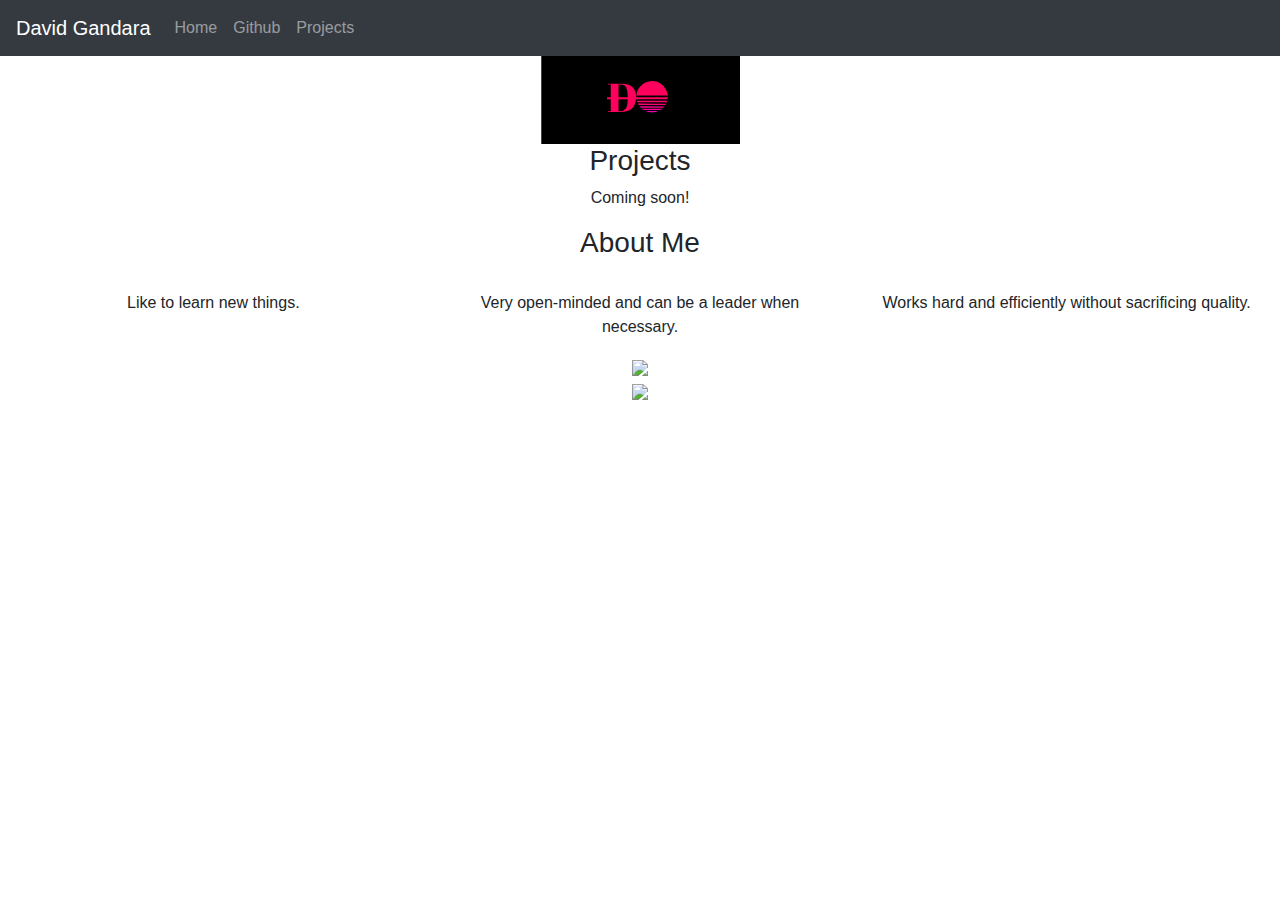
==== index.html @ 9ec133cf "Update index.html" ====
<!DOCTYPE html>
<html lang="en">

<head>
    <title class="owner-name">#</title>
    <meta charset="utf-8">
    <meta name="viewport" content="width=device-width, initial-scale=1">
    <link rel="stylesheet" href="https://stackpath.bootstrapcdn.com/bootstrap/4.3.1/css/bootstrap.min.css">
    <link href="https://fonts.googleapis.com/css?family=Montserrat" rel="stylesheet">
    <link rel="stylesheet" href="style.css" type="text/css">
    <script src="https://code.jquery.com/jquery-3.3.1.slim.min.js"></script>
    <script src="https://cdnjs.cloudflare.com/ajax/libs/popper.js/1.14.7/umd/popper.min.js"></script>
    <script src="https://stackpath.bootstrapcdn.com/bootstrap/4.3.1/js/bootstrap.min.js"></script>

</head>

<body>

    <!-- Navbar -->

    <nav class="navbar navbar-expand-lg navbar-dark bg-dark">
        <a class="navbar-brand owner-name" href="#"></a>
        <button class="navbar-toggler" type="button" data-toggle="collapse" data-target="#navbarSupportedContent" aria-controls="navbarSupportedContent" aria-expanded="false" aria-label="Toggle navigation">
            <span class="navbar-toggler-icon"></span>
        </button>

        <div class="collapse navbar-collapse" id="navbarSupportedContent">
            <ul class="navbar-nav mr-auto">
                <li class="nav-item">
                    <a class="nav-link" href="index.html">Home</a>
                </li>
                <li class="nav-item">
                    <a class="nav-link" href="#" id="github" target="_blank">Github</a>
                </li>
                <li class="nav-item">
                    <a class="nav-link" href="#projects">Projects</a>
                </li>
            </ul>
        </div>
    </nav>

    <!-- First Container -->
    <div class="container-fluid bg-1 text-center">
        <!--<h1 class="margin">Name</h1>-->
        <img src="img/LogoMakr-1bBdA8.png" class="img-fluid" alt="Logo" id="logo">
    </div>

    <!-- Second Container -->
    <div class="container-fluid bg-2 text-center" id="projects">
        <h3 class="margin">Projects</h3>
        <p>Coming soon!</p>
        <div class="container">
            <div class="row">

                <!--
                <div class="col-sm-4">
                    <div class="card">
                        <div class="card-body">
                            <h5 class="card-title">Project Name</h5>
                            <h6 class="card-subtitle mb-2 text-muted">10th Grade</h6>
                            <p class="card-text">A brief explanation of the project.</p>
                            <a href="#" class="card-link">More</a>
                        </div>
                    </div>
                </div>
                -->

            </div>
        </div>
        </a>
    </div>

    <!-- Third Container (Grid) -->
    <div class="container-fluid bg-3 text-center">
        <h3 class="margin">About Me</h3><br>
        <div class="row">
            <div class="col-sm-4">
                <p>Like to learn new things.</p>
            </div>
            <div class="col-sm-4">
                <p>Very open-minded and can be a leader when necessary.</p>
            </div>
            <div class="col-sm-4">
                <p>Works hard and efficiently without sacrificing quality.</p>
            </div>
        </div>
    </div>

    <!-- Footer -->
    <footer class="container-fluid bg-4 text-center">
        <a href="#" target="_blank" id="fork"><img src="img/fork.png"></a><br>
        <a href="https://hstatsep.github.io" target="_blank"><img src="https://hstatsep.github.io/img/hstatsep-logo-small.png" id="sep"></a>
    </footer>


    <script src="script.js"></script>
</body>

</html>
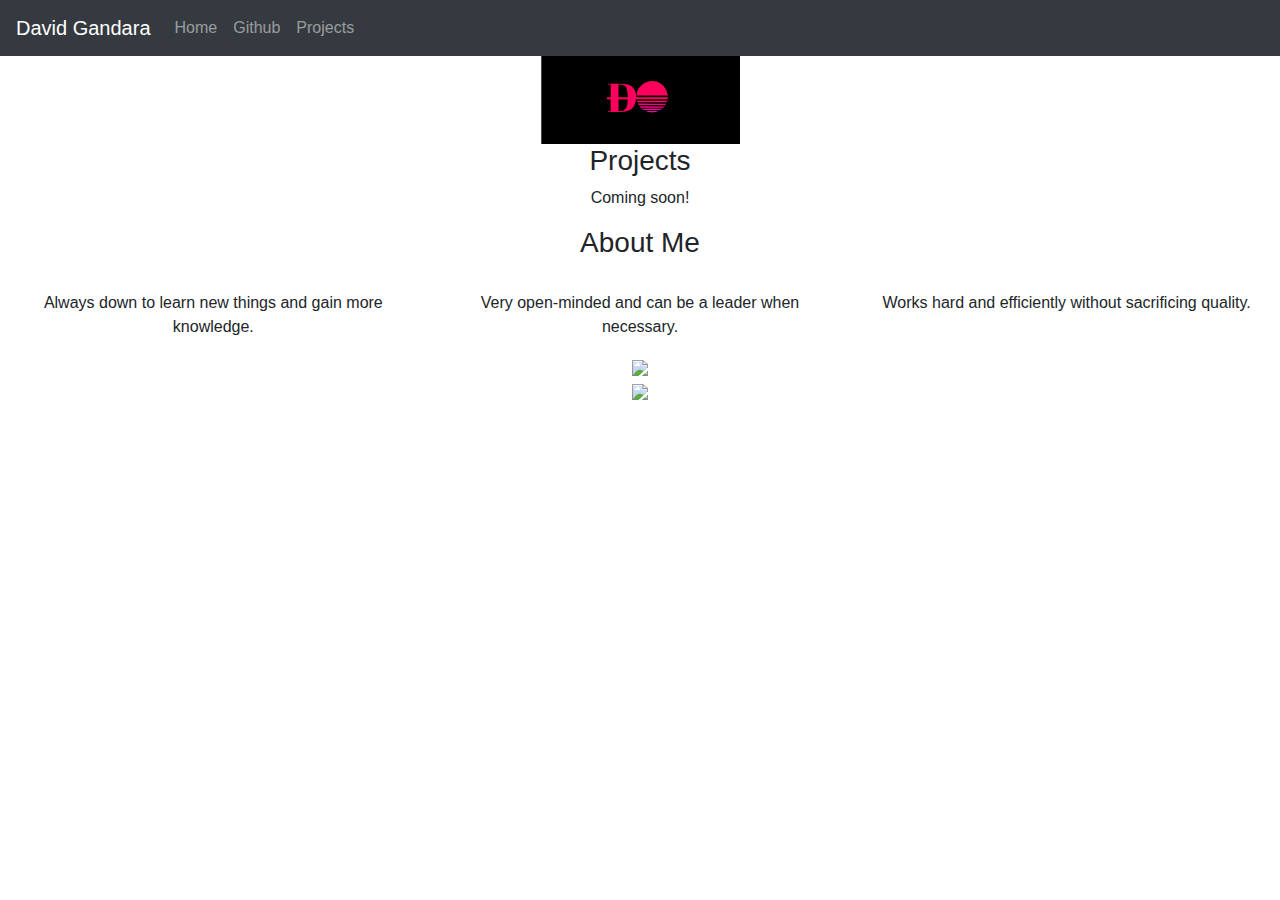
==== commit b425af6d: "Update index.html" ====
--- a/index.html
+++ b/index.html
@@ -75,7 +75,7 @@
         <h3 class="margin">About Me</h3><br>
         <div class="row">
             <div class="col-sm-4">
-                <p>Like to learn new things.</p>
+                <p>Always down to learn new things and gain more knowledge.</p>
             </div>
             <div class="col-sm-4">
                 <p>Very open-minded and can be a leader when necessary.</p>
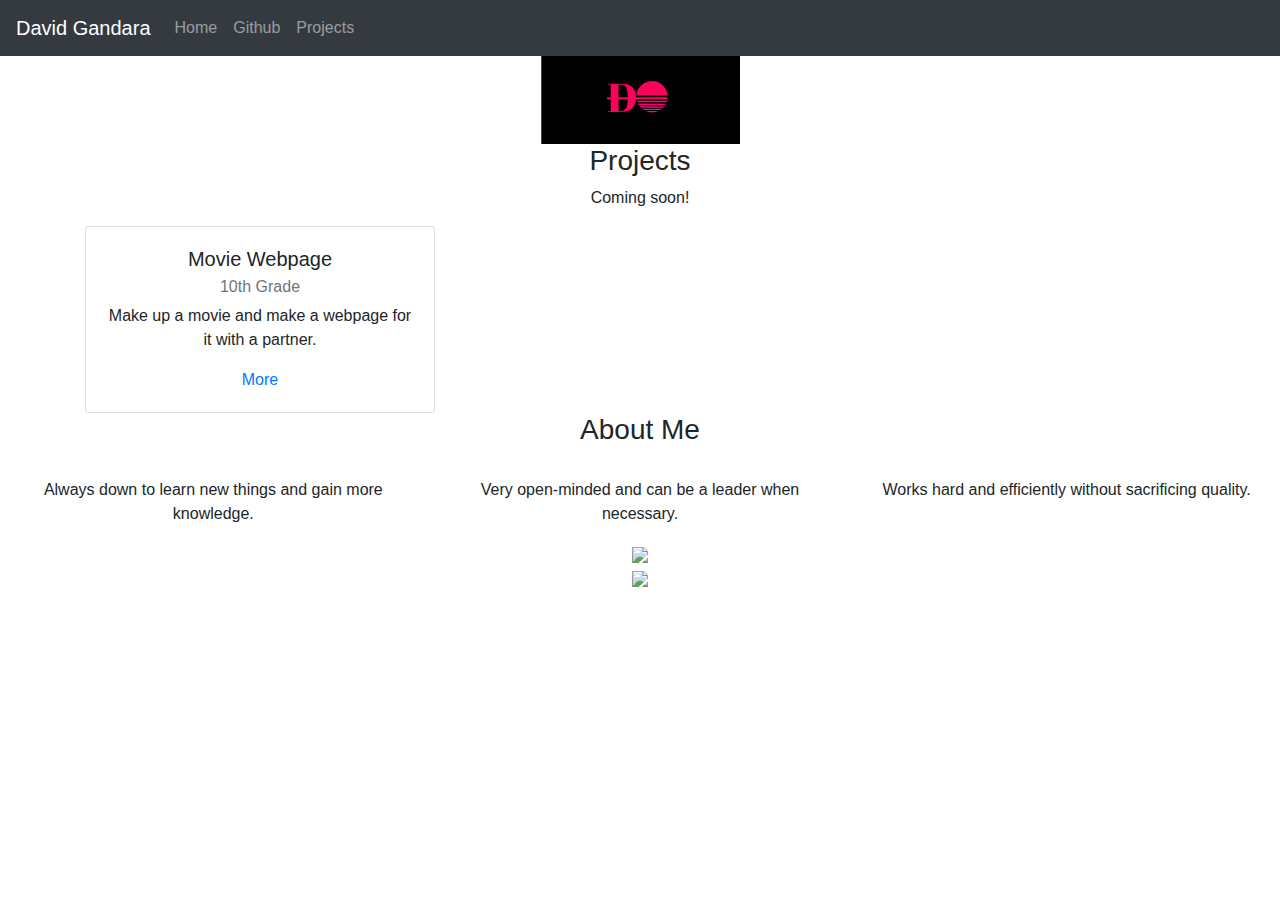
==== commit 0272237a: "Update index.html" ====
--- a/index.html
+++ b/index.html
@@ -65,6 +65,19 @@
                 </div>
                 -->
 
+                 
+                <div class="col-sm-4">
+                    <div class="card">
+                        <div class="card-body">
+                            <h5 class="card-title">Movie Webpage</h5>
+                            <h6 class="card-subtitle mb-2 text-muted">10th Grade</h6>
+                            <p class="card-text">Make up a movie and make a webpage for it with a partner. </p>
+                            <a href="https://davidg7188.github.io/projects/movie-webpage.html" class="card-link">More</a>
+                        </div>
+                    </div>
+                </div>
+               
+            
             </div>
         </div>
         </a>
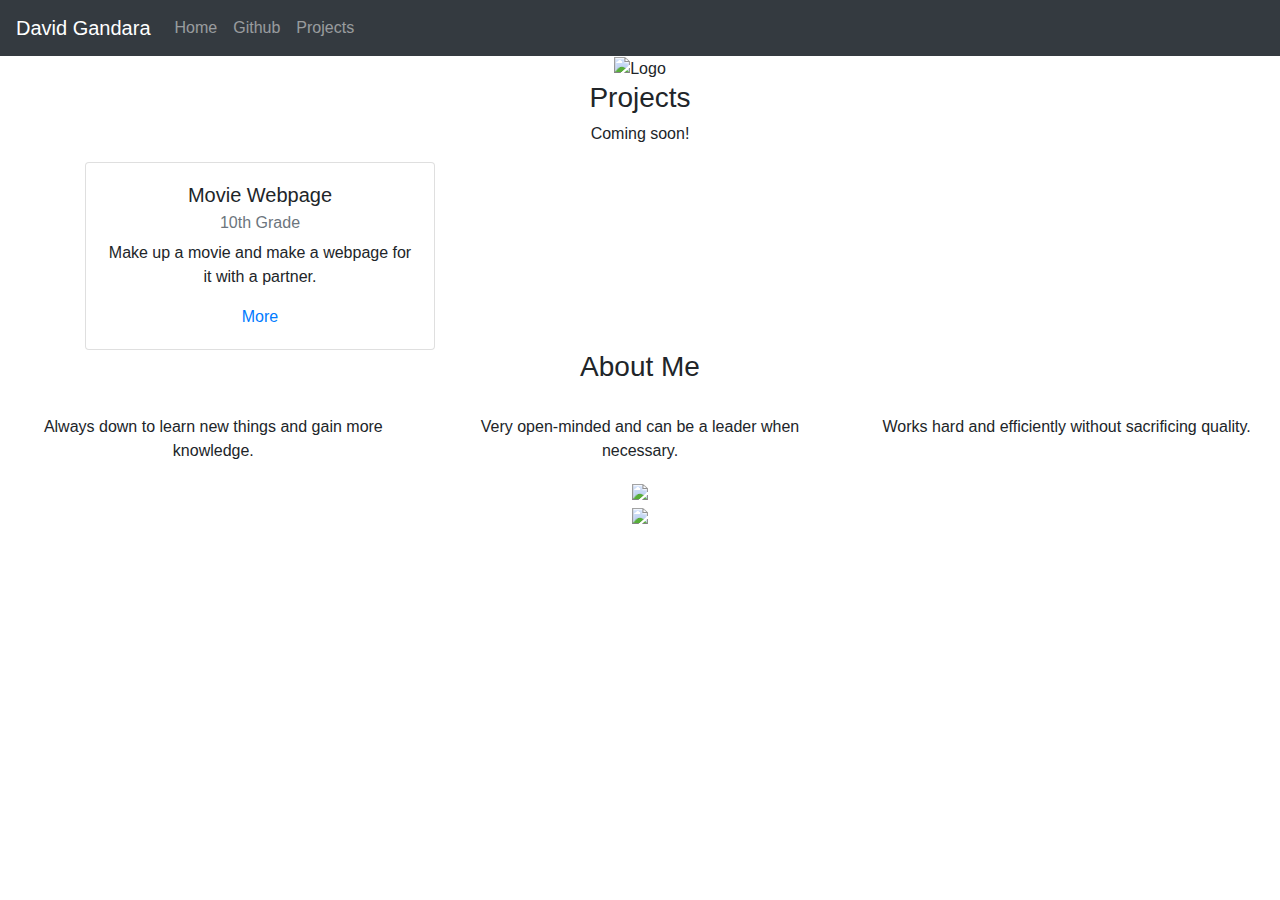
==== commit 4197ce78: "Update index.html" ====
--- a/index.html
+++ b/index.html
@@ -42,7 +42,7 @@
     <!-- First Container -->
     <div class="container-fluid bg-1 text-center">
         <!--<h1 class="margin">Name</h1>-->
-        <img src="img/LogoMakr-1bBdA8.png" class="img-fluid" alt="Logo" id="logo">
+        <img src="img/Logo.png" class="img-fluid" alt="Logo" id="logo">
     </div>
 
     <!-- Second Container -->
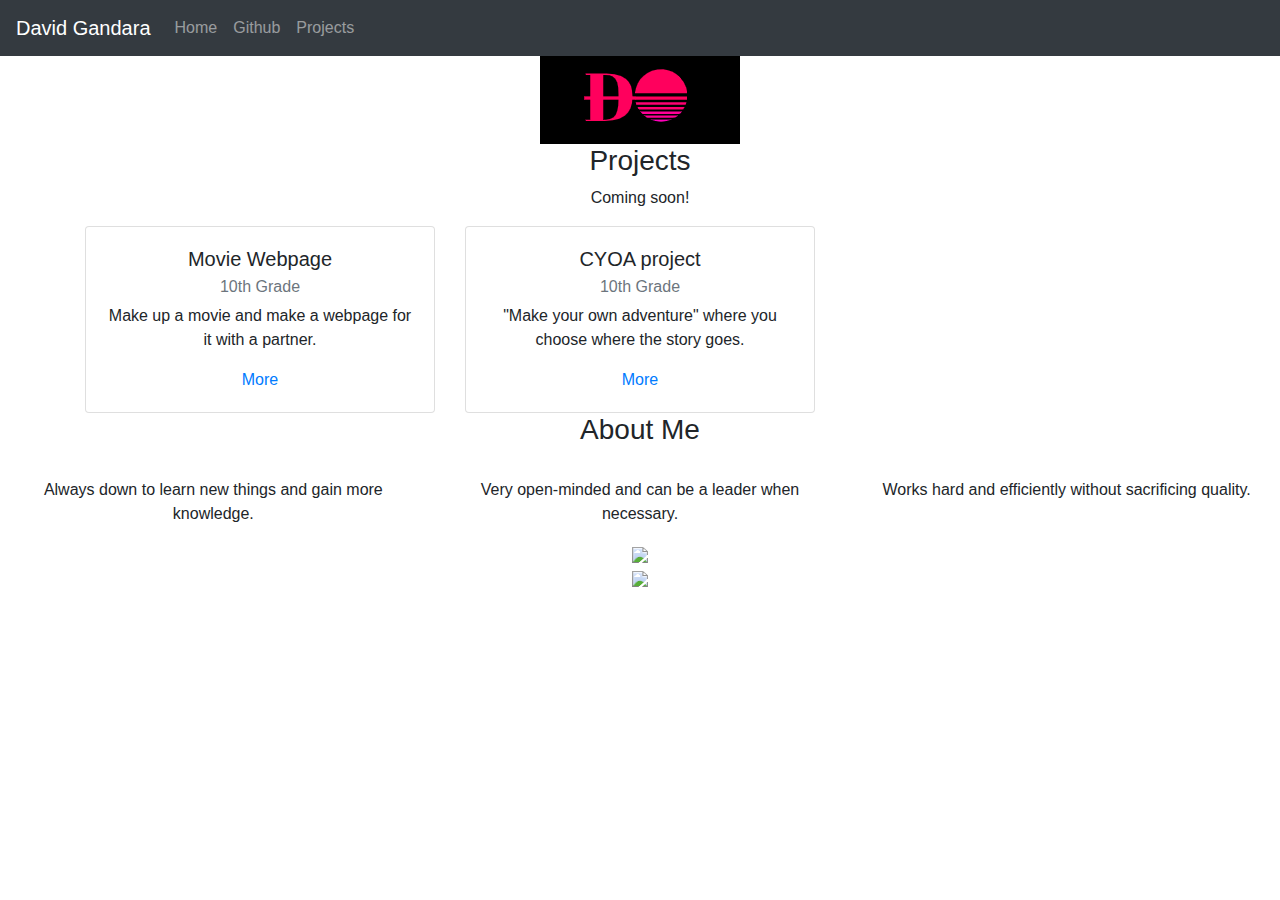
==== commit bcfecefd: "Update index.html" ====
--- a/index.html
+++ b/index.html
@@ -77,6 +77,16 @@
                     </div>
                 </div>
                
+                 <div class="col-sm-4">
+                    <div class="card">
+                        <div class="card-body">
+                            <h5 class="card-title">CYOA project</h5>
+                            <h6 class="card-subtitle mb-2 text-muted">10th Grade</h6>
+                            <p class="card-text">"Make your own adventure" where you choose where the story goes. </p>
+                            <a href="https://davidg7188.github.io/projects/cyoa.html" class="card-link">More</a>
+                        </div>
+                    </div>
+                </div>
             
             </div>
         </div>
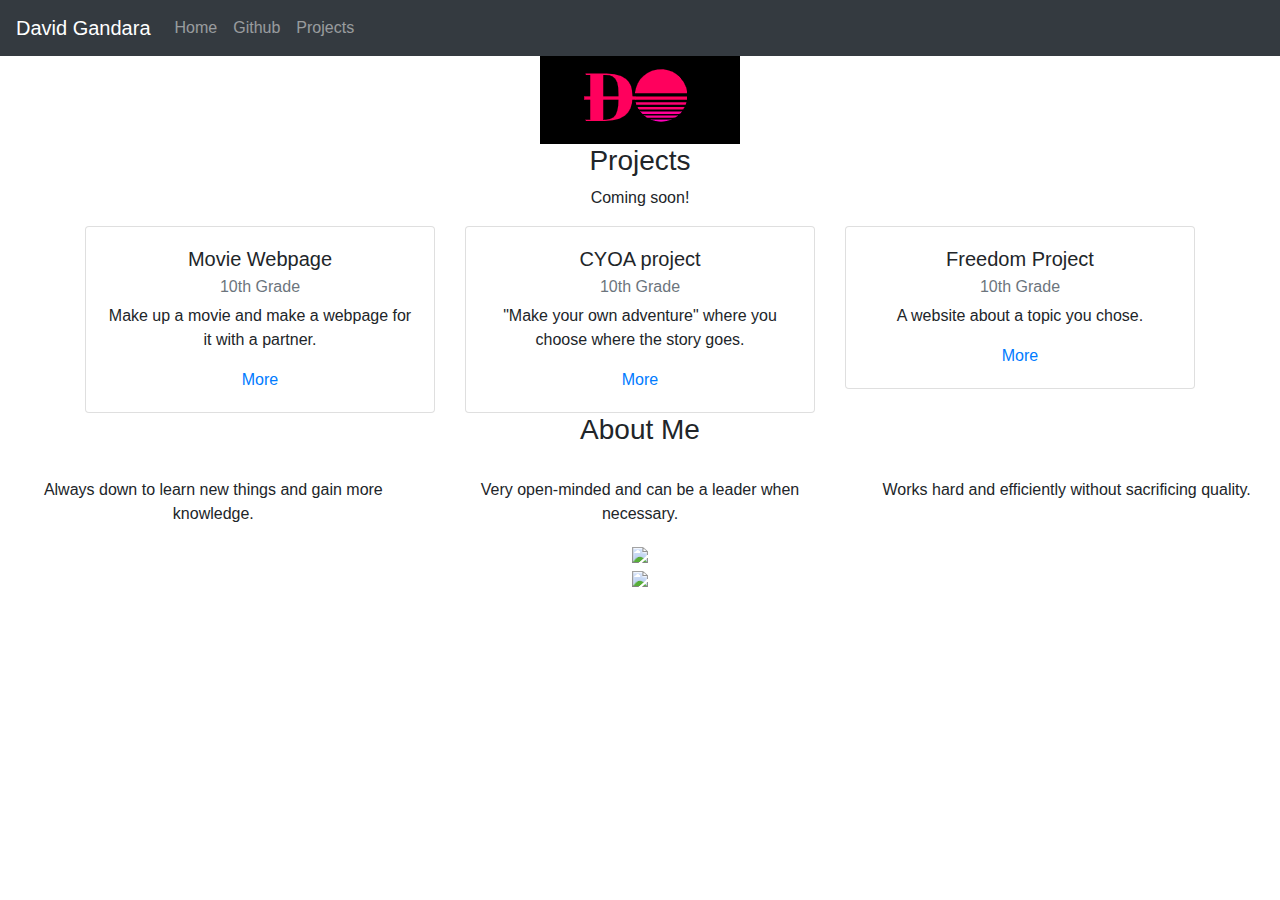
==== commit dbf64263: "Update index.html" ====
--- a/index.html
+++ b/index.html
@@ -88,6 +88,17 @@
                     </div>
                 </div>
             
+               <div class="col-sm-4">
+                    <div class="card">
+                        <div class="card-body">
+                            <h5 class="card-title">Freedom Project</h5>
+                            <h6 class="card-subtitle mb-2 text-muted">10th Grade</h6>
+                            <p class="card-text">A website about a topic you chose.</p>
+                            <a href="https://davidg7188.github.io/projects/freedom-project.html" class="card-link">More</a>
+                        </div>
+                    </div>
+                </div>
+                
             </div>
         </div>
         </a>
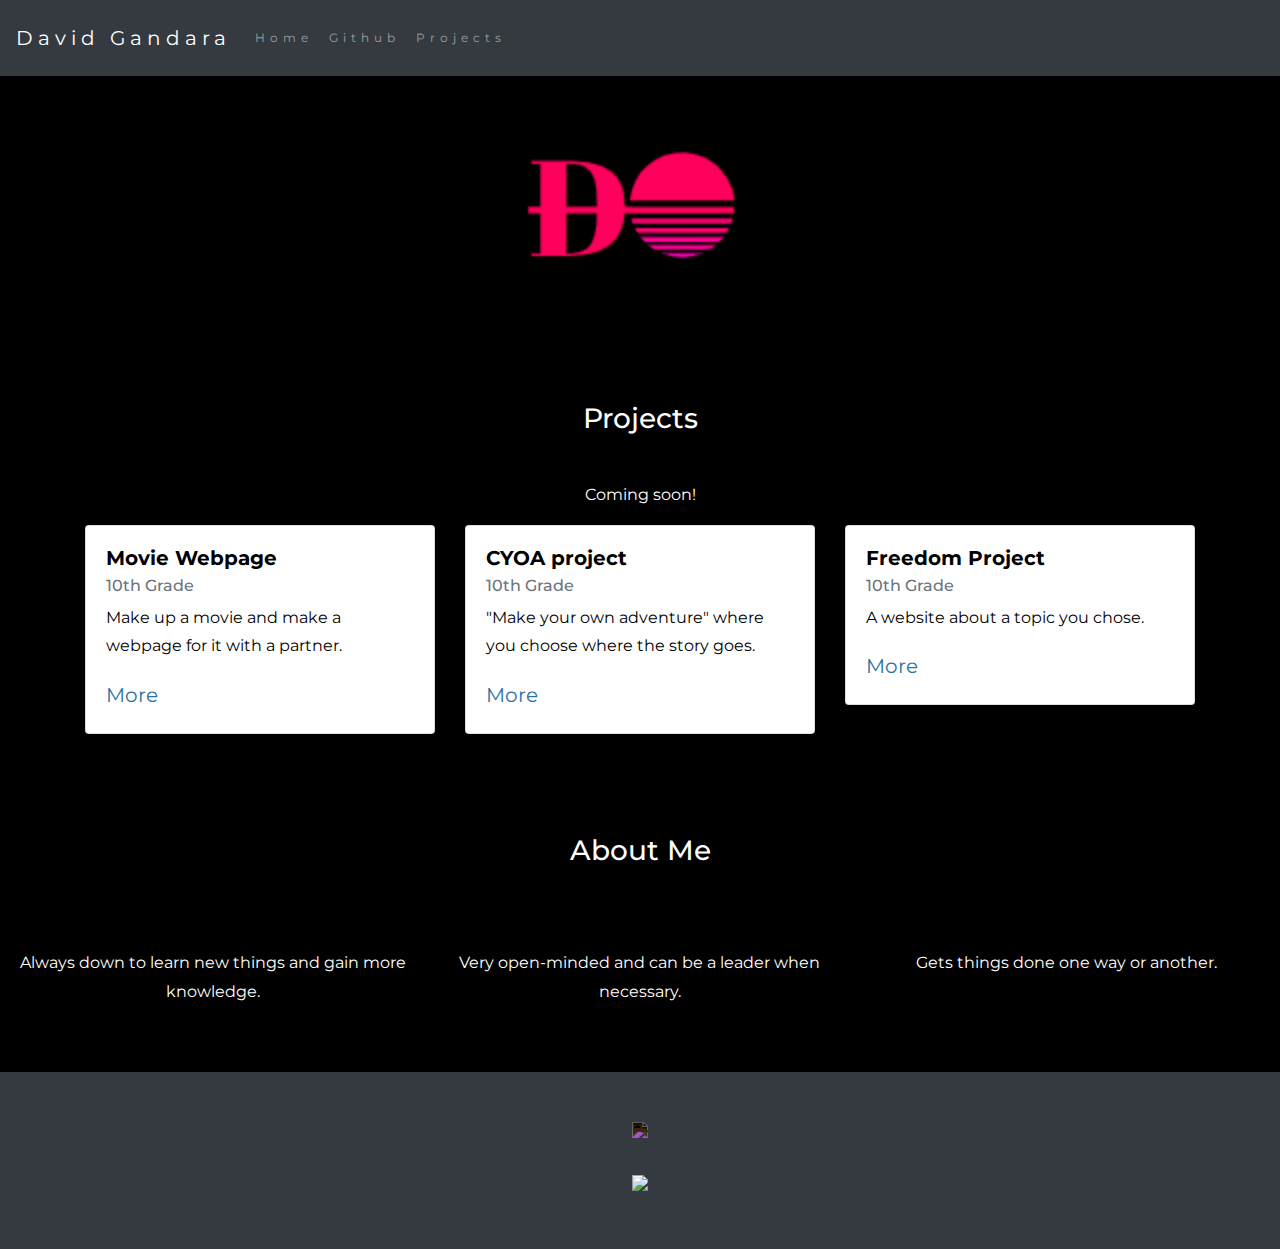
==== commit 2adee50f: "update2" ====
--- a/index.html
+++ b/index.html
@@ -65,7 +65,7 @@
                 </div>
                 -->
 
-                 
+
                 <div class="col-sm-4">
                     <div class="card">
                         <div class="card-body">
@@ -76,7 +76,7 @@
                         </div>
                     </div>
                 </div>
-               
+
                  <div class="col-sm-4">
                     <div class="card">
                         <div class="card-body">
@@ -87,18 +87,18 @@
                         </div>
                     </div>
                 </div>
-            
+
                <div class="col-sm-4">
                     <div class="card">
                         <div class="card-body">
                             <h5 class="card-title">Freedom Project</h5>
                             <h6 class="card-subtitle mb-2 text-muted">10th Grade</h6>
                             <p class="card-text">A website about a topic you chose.</p>
-                            <a href="https://davidg7188.github.io/projects/freedom-project.html" class="card-link">More</a>
+                            <a href="https://davidg7188.github.io/projects/sep10-fp.html" class="card-link">More</a>
                         </div>
                     </div>
                 </div>
-                
+
             </div>
         </div>
         </a>
@@ -115,7 +115,7 @@
                 <p>Very open-minded and can be a leader when necessary.</p>
             </div>
             <div class="col-sm-4">
-                <p>Works hard and efficiently without sacrificing quality.</p>
+                <p>Gets things done one way or another.</p>
             </div>
         </div>
     </div>
--- a/style.css
+++ b/style.css
@@ -0,0 +1,83 @@
+html, body {
+    height: 100%;
+}
+
+body {
+    font: 20px Montserrat, sans-serif;
+    line-height: 1.8;
+    color: #f5f6f7;
+}
+
+p {
+    font-size: 16px;
+}
+
+a {
+    color: #2e72a1;
+}
+
+#logo, .project-img {
+    width: 400px;
+}
+
+#fork img{
+    height: 25px;
+    margin-bottom: 25px;
+    filter: invert(1);
+}
+
+#sep {
+    height: 75px;
+}
+
+.margin {
+    margin-bottom: 45px;
+}
+
+.bg-1 {
+    background-color: #000000; /* White */
+    color: #555555;
+}
+
+.bg-2 {
+    background-color: #000000; /* Blue */
+    color: #ffffff;
+}
+
+.card {
+    color: black;
+    text-align: left;
+}
+
+.card-title {
+    font-weight: 700;
+}
+
+.bg-3 {
+    background-color: #000000; /* Black */
+    color: #ffffff;
+}
+
+.bg-4 {
+    background-color: #343a40; /* Dark Gray */
+    color: #fff;
+}
+
+.container-fluid {
+    padding-top: 50px;
+    padding-bottom: 50px;
+}
+
+.navbar {
+    padding-top: 15px;
+    padding-bottom: 15px;
+    border: 0;
+    border-radius: 0;
+    margin-bottom: 0;
+    font-size: 12px;
+    letter-spacing: 5px;
+}
+
+.navbar-nav li a:hover {
+    color: #2e72a1 !important;
+}